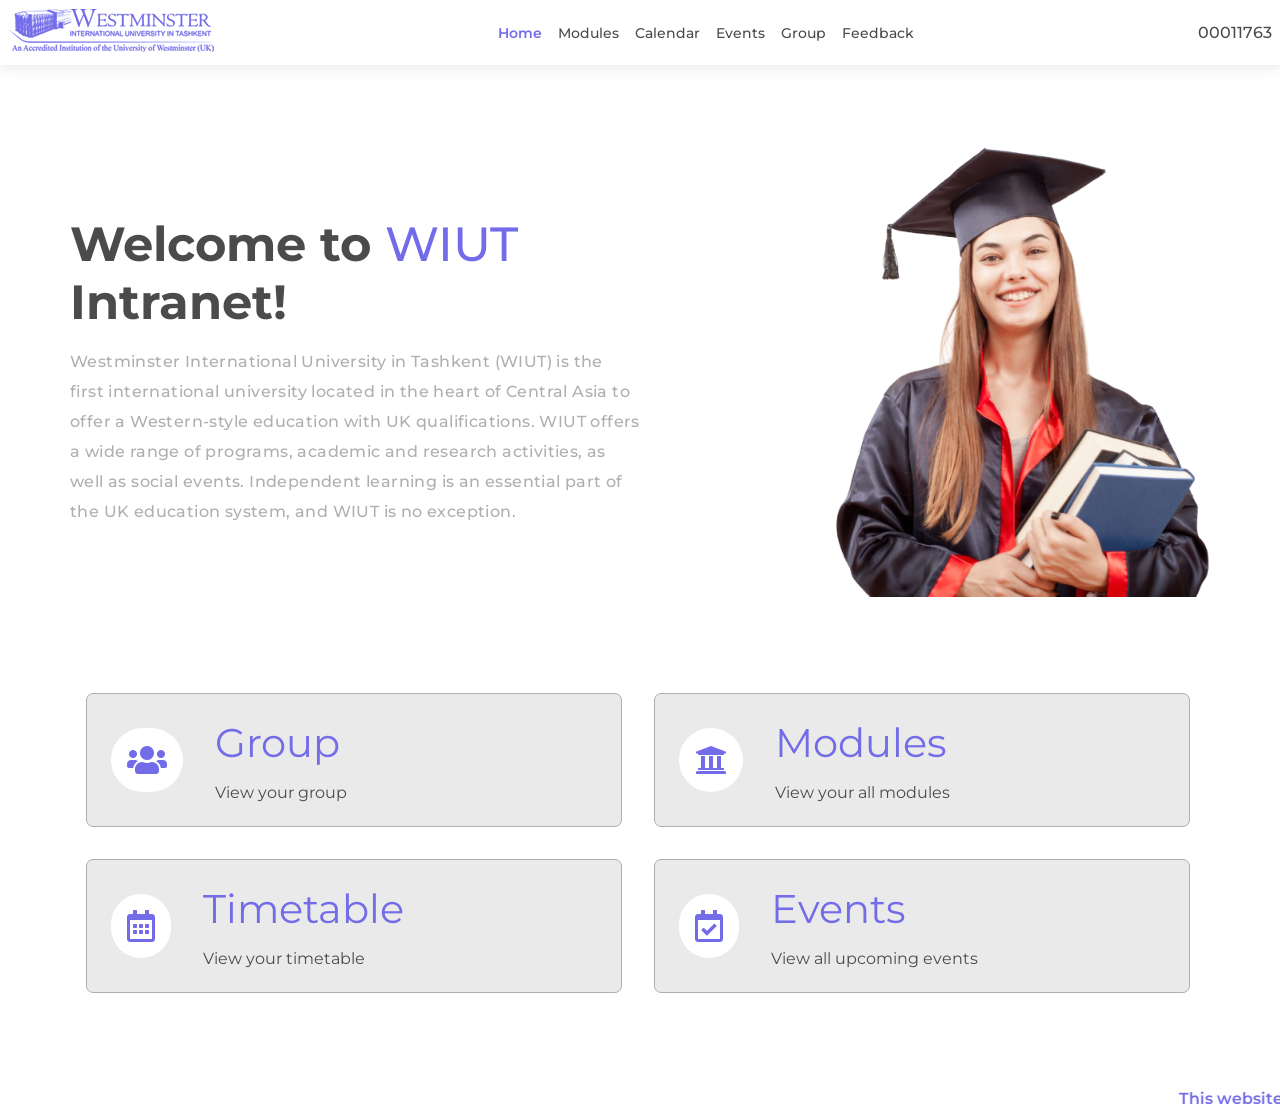
==== index.html @ d2c78ed9 "Group markup ready" ====
<!DOCTYPE html>
<html lang="en">
<head>
    <meta charset="UTF-8">
    <title>Welcome Page</title>
    <meta name="viewport" content="width=device-width, initial-scale=1.0">
    <!--Fonts-->
    <link rel="preconnect" href="https://fonts.gstatic.com">
    <link href="https://fonts.googleapis.com/css2?family=Montserrat:wght@400;500;600&display=swap" rel="stylesheet">
    <link rel="stylesheet" href="https://cdnjs.cloudflare.com/ajax/libs/font-awesome/5.15.1/css/all.min.css" integrity="sha512-+4zCK9k+qNFUR5X+cKL9EIR+ZOhtIloNl9GIKS57V1MyNsYpYcUrUeQc9vNfzsWfV28IaLL3i96P9sdNyeRssA==" crossorigin="anonymous" />
    <!--Stylesheets-->
    <link rel="stylesheet" href="css/main.css">
    <link rel="stylesheet" href="css/responsive.css">
</head>
<body>
<nav class="navbar" id="navBar">
    <a href="/" class="brand-logo">
        <img src="images/logo.png" alt="logo">
    </a>
    <ul class="nav">
        <li class="nav-item">
            <a href="index.html" class="nav-link active">Home</a>
        </li>
        <li class="nav-item">
            <a href="modules.html" class="nav-link">Modules</a>
        </li>
        <li class="nav-item">
            <a href="#" class="nav-link">Calendar</a>
        </li>
        <li class="nav-item">
            <a href="#" class="nav-link">Events</a>
        </li>
        <li class="nav-item">
            <a href="group.html" class="nav-link">Group</a>
        </li>
        <li class="nav-item">
            <a href="feedback.html" class="nav-link">Feedback</a>
        </li>
    </ul>
    <a href="#" class="user">
        00011763
    </a>
    <a href="javascript:void(0);" onclick="navResponsify()" class="nav-button">
        <i class="fas fa-bars"></i>
    </a>
</nav>

<div class="container">
    <section class="header">
        <div class="header-text">
            <h1>Welcome to
                <a href="http://wiut.uz" target="_blank" title="Westminster International University in Tashkent">WIUT</a>
                Intranet!
            </h1>
            <p>Westminster International University in Tashkent (WIUT) is the first international university located in the heart of Central Asia to offer a Western-style education with UK qualifications. WIUT offers a wide range of programs, academic and research activities, as well as social events. Independent learning is an essential part of the UK education system, and WIUT is no exception. </p>
        </div>
        <img src="images/header-image.png" class="header-image" alt="image">
    </section>
    <section class="blocks">
        <!--  News    -->
        <div class="block">
            <div class="block-icon">
                <i class="fas fa-users fa-2x"></i>
            </div>
            <div class="block-text">
                <h2 class="title"><a href="#">Group</a></h2>
                <p class="description">
                    View your group
                </p>
            </div>
        </div>
        <!--   Modules   -->
        <div class="block">
            <div class="block-icon">
                <i class="fas fa-university fa-2x"></i>
            </div>
            <div class="block-text">
                <h2 class="title"><a href="#">Modules</a></h2>
                <p class="description">
                    View your all modules
                </p>
            </div>
        </div>
        <!--   Timetable   -->
        <div class="block">
            <div class="block-icon">
                <i class="far fa-calendar-alt fa-2x"></i>
            </div>
            <div class="block-text">
                <h2 class="title"><a href="#">Timetable</a></h2>
                <p class="description">
                    View your timetable
                </p>
            </div>
        </div>
        <!--   Events   -->
        <div class="block">
            <div class="block-icon">
                <i class="far fa-calendar-check fa-2x"></i>
            </div>
            <div class="block-text">
                <h2 class="title"><a href="#">Events</a></h2>
                <p class="description">
                    View all upcoming events
                </p>
            </div>
        </div>
    </section>
</div>

<marquee bg-color="#736ce9" behavior="scroll" direction="left">This website was created to fulfill Web Technologies module's requirements and does not represent any actual company or service</marquee>

<script src="js/main.js"></script>
</body>
</html>
---- css/main.css ----
/** Colors */
* {
  margin: 0;
  padding: 0;
  -webkit-box-sizing: border-box;
          box-sizing: border-box;
}

html {
  font-size: 16px;
}

body {
  font-family: "Montserrat", sans-serif;
  color: #4b4b4b;
}

marquee {
  color: #736ce9;
  font-weight: 600;
}

a {
  text-decoration: none;
  color: #4b4b4b;
  font-weight: 500;
}
a:hover, a.active {
  font-weight: 600;
  color: #736CE9;
}

.navbar {
  padding: 0.5rem;
  display: -webkit-box;
  display: -ms-flexbox;
  display: flex;
  -webkit-box-pack: justify;
      -ms-flex-pack: justify;
          justify-content: space-between;
  -webkit-box-align: center;
      -ms-flex-align: center;
          align-items: center;
  overflow: hidden;
  -webkit-box-shadow: 3px 0 9px 0 #eaeaea, 0 0 20px 0 #eaeaea;
          box-shadow: 3px 0 9px 0 #eaeaea, 0 0 20px 0 #eaeaea;
}
.navbar ul.nav {
  list-style-type: none;
  display: -webkit-box;
  display: -ms-flexbox;
  display: flex;
  -webkit-box-pack: justify;
      -ms-flex-pack: justify;
          justify-content: space-between;
  -webkit-box-align: center;
      -ms-flex-align: center;
          align-items: center;
}
.navbar ul.nav li {
  display: inline;
}
.navbar ul.nav li a {
  display: block;
  padding: .5rem;
  font-size: 0.9rem;
}
.navbar .nav-button {
  display: none;
  padding: .5rem;
}

.container {
  padding-right: 15px;
  padding-left: 15px;
  margin-right: auto;
  margin-left: auto;
}

section {
  margin: 5rem 0;
}

h1 {
  font-size: 3rem;
}

h2 {
  font-size: 2.5rem;
}

section.header {
  display: -webkit-box;
  display: -ms-flexbox;
  display: flex;
  -webkit-box-pack: justify;
      -ms-flex-pack: justify;
          justify-content: space-between;
  -webkit-box-align: center;
      -ms-flex-align: center;
          align-items: center;
}
section.header a {
  color: #736CE9;
}
section.header .header-text {
  max-width: 50%;
}
section.header .header-text h1 {
  margin-bottom: 1rem;
}
section.header .header-text p {
  margin-top: 1rem;
  color: #afafaf;
  letter-spacing: .4px;
  line-height: 30px;
  font-weight: 500;
}
section.header .header-image {
  width: 100%;
  max-width: 376px;
  height: auto;
}

.block {
  background-color: #eaeaea;
  border-radius: 7px;
  border: 1px solid #afafaf;
  padding: 1.5rem;
  margin: 1rem;
}

.feedback .block {
  display: none;
}

.block.success {
  background-color: #5cb85c;
  border-color: green;
  color: white;
  margin: 1rem 0;
  display: block;
}

.block.danger {
  background-color: #d9534f;
  border-color: darkred;
  color: white;
  margin: 1rem 0;
  display: block;
}

section.blocks {
  display: -webkit-box;
  display: -ms-flexbox;
  display: flex;
  -ms-flex-wrap: wrap;
      flex-wrap: wrap;
}
section.blocks .block {
  -webkit-box-flex: 0;
      -ms-flex: 0 47%;
          flex: 0 47%;
  display: -webkit-box;
  display: -ms-flexbox;
  display: flex;
  -webkit-box-pack: start;
      -ms-flex-pack: start;
          justify-content: flex-start;
  -webkit-box-align: center;
      -ms-flex-align: center;
          align-items: center;
}
section.blocks .block .block-icon {
  background-color: #fff;
  padding: 1rem;
  color: #736CE9;
  border-radius: 100px;
  margin-right: 2rem;
}
section.blocks .block .block-text .title {
  margin-bottom: 1rem;
}
section.blocks .block .block-text .title a {
  font-weight: 400;
  color: #736CE9;
}
section.blocks .block .block-text .title a:hover {
  font-weight: 600;
}

section.feedback {
  margin-top: 2rem;
}
section.feedback form {
  margin-top: 2rem;
}

.form-group {
  margin-bottom: 1.5rem;
}

p.message {
  font-size: .8rem;
  margin-left: .5rem;
  color: #d9534f;
  display: none;
}

button[type=submit] {
  background-color: white;
  border: 2px solid #736CE9;
  color: #736CE9;
  font-weight: 600;
  font-size: 1rem;
  font-family: "Montserrat", sans-serif;
  border-radius: 5px;
  padding: 1rem 2rem;
  text-decoration: none;
  margin: 4px 2px;
  cursor: pointer;
  -webkit-transition: 0.5s;
  transition: 0.5s;
  outline: none;
}
button[type=submit]:hover {
  background-color: #736CE9;
  color: white;
}

input[type=text], input[type=text]:visited {
  width: 100%;
  padding: 12px 20px;
  margin: 8px 0;
  -webkit-box-sizing: border-box;
          box-sizing: border-box;
  border: 2px solid #ccc;
  border-radius: 5px;
  -webkit-transition: 0.5s;
  transition: 0.5s;
  outline: none;
  font-size: 1rem;
  font-family: "Montserrat", sans-serif;
  color: #2e2e2e;
}

textarea {
  width: 100%;
  height: 150px;
  padding: 12px 20px;
  -webkit-box-sizing: border-box;
          box-sizing: border-box;
  border: 2px solid #ccc;
  border-radius: 5px;
  resize: none;
  font-family: "Montserrat", sans-serif;
  font-size: 1rem;
  -webkit-transition: 0.5s;
  transition: 0.5s;
  outline: none;
  color: #2e2e2e;
}

select {
  width: 100%;
  padding: 16px 20px;
  margin: 8px 0;
  border: 2px solid #ccc;
  border-radius: 5px;
  font-family: "Montserrat", sans-serif;
  font-size: 1rem;
  -webkit-transition: 0.5s;
  transition: 0.5s;
  outline: none;
  color: #2e2e2e;
}

input[type=text]:focus, textarea:focus, select:focus {
  border: 2px solid #736CE9;
}

section.modules h2.caption {
  text-align: center;
}
section.modules .block {
  background-color: #736CE9;
}
section.modules .block:hover {
  background-color: #5e56e6;
}
section.modules .block h3.title {
  text-transform: uppercase;
}
section.modules .block h3.code {
  color: #afafaf;
}
section.modules .block h3 {
  margin-bottom: 1rem;
  color: white;
}
section.modules .block h3 span {
  font-weight: 400;
}

section.group table {
  border-collapse: collapse;
  width: 100%;
}
section.group th, section.group td {
  padding: 8px;
  text-align: left;
  border-bottom: 1px solid #eaeaea;
  height: 3.5rem;
}
section.group th, section.group tr:hover {
  background-color: #f5f5f5;
  cursor: pointer;
}

/*# sourceMappingURL=main.css.map */
---- css/responsive.css ----
/* Adjusting container for different screen sizes */
@media (min-width: 768px) {
    .container {
        width: 750px;
        padding: 0 15px;
    }
}
@media (min-width: 992px) {
    .container {
        width: 970px;
    }
}

@media (min-width: 1200px) {
    .container {
        width: 1170px;
    }
}

@media screen and (max-width: 1200px) {
    section.blocks  .block {
        flex: 0 46.5%;
    }
}
@media screen and (max-width: 992px) {
    section.blocks .block {
        flex: 0 45%;
    }
}
@media screen and (max-width: 768px) {
    section.blocks .block {
        flex: 0 99%;
    }
}

/* Making navigation bar responsive */
@media screen and (max-width: 992px) {
    .navbar :not(:first-child) {
        display: none;
    }
    .navbar ul.nav {display: none;}
    .navbar a.nav-button {
        display: block;
    }
}

@media screen and (max-width: 992px) {
    .navbar.responsive {
        position: relative;
        flex-direction: column;
    }
    .navbar.responsive .nav-button {
        position: absolute;
        top: 0;
        right: 0;
     }
    .navbar.responsive .brand-logo {
        display: block;
    }

    .navbar.responsive ul.nav {
        display: flex;
        flex-wrap: wrap;
        align-items: center;
    }
    .navbar.responsive ul.nav li {
        display: block;
        width: 100%;
        text-align: center;
    }
    .navbar.responsive a.user {
        display: block;
        margin-top: 2rem;
    }

}

/* Making the first section Responsive */
@media screen and (max-width: 992px) {
    section.header {
        flex-direction: column-reverse;
    }

    section.header .header-text, .header-image {
        max-width: 80%;
        width: 100%;
        text-align: center;
    }

    section.header .header-text {
        margin-top: 2rem;
    }
}
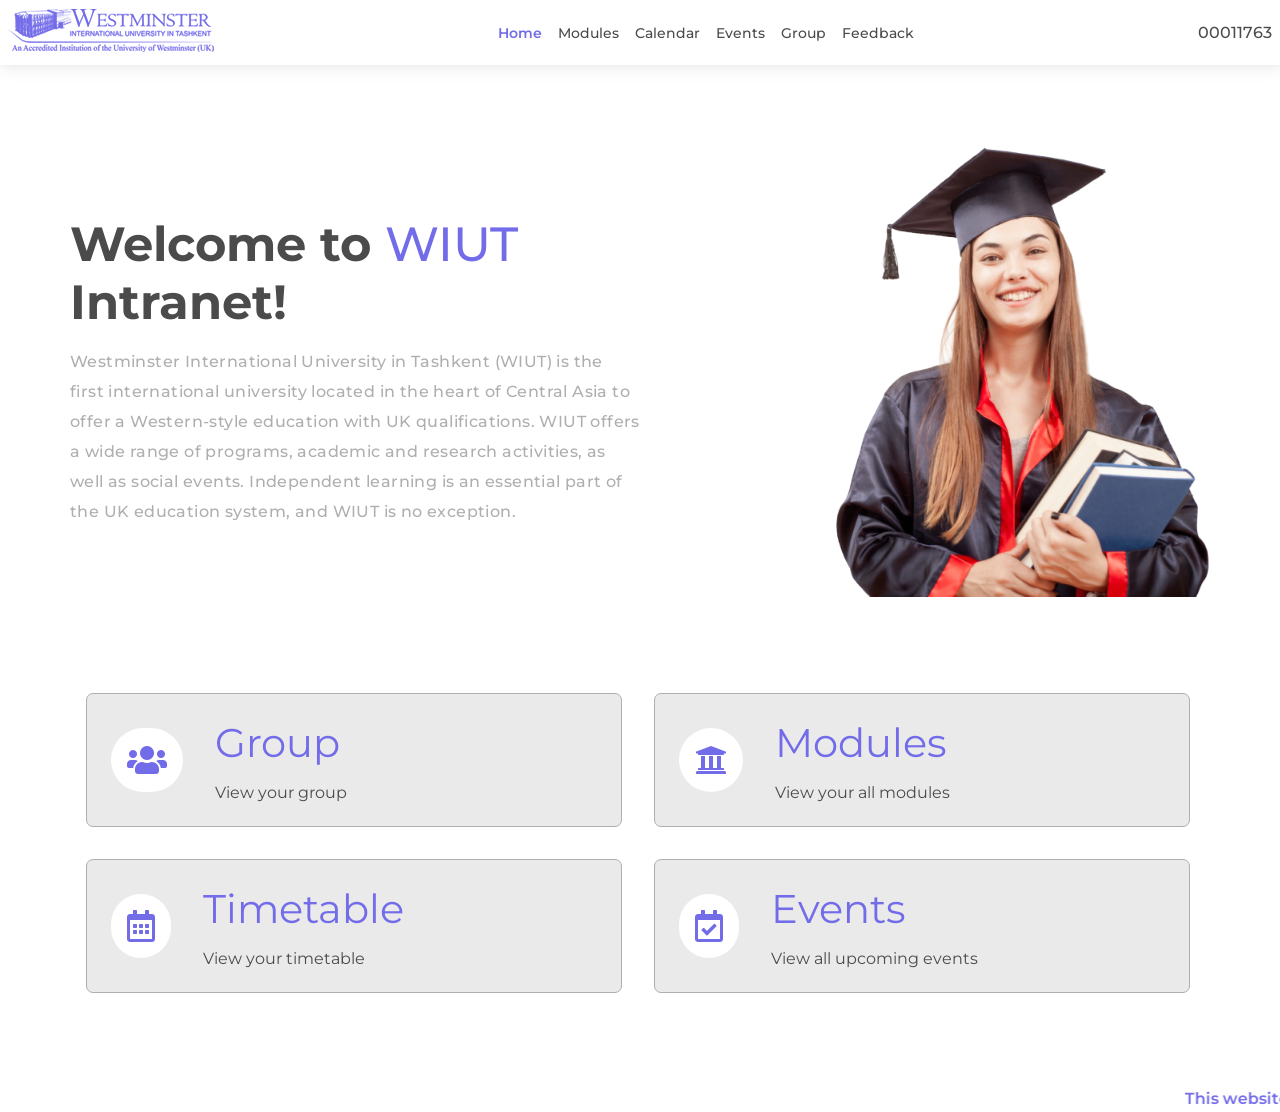
==== commit cf03e901: "Group student generator + Report Download" ====
--- a/index.html
+++ b/index.html
@@ -37,7 +37,7 @@
             <a href="feedback.html" class="nav-link">Feedback</a>
         </li>
     </ul>
-    <a href="#" class="user">
+    <a href="javascript:void(0);" onclick="downloadReport()" class="user" title="Click to download the Report">
         00011763
     </a>
     <a href="javascript:void(0);" onclick="navResponsify()" class="nav-button">
@@ -57,13 +57,13 @@
         <img src="images/header-image.png" class="header-image" alt="image">
     </section>
     <section class="blocks">
-        <!--  News    -->
+        <!--  Group    -->
         <div class="block">
             <div class="block-icon">
                 <i class="fas fa-users fa-2x"></i>
             </div>
             <div class="block-text">
-                <h2 class="title"><a href="#">Group</a></h2>
+                <h2 class="title"><a href="group.html">Group</a></h2>
                 <p class="description">
                     View your group
                 </p>
@@ -75,7 +75,7 @@
                 <i class="fas fa-university fa-2x"></i>
             </div>
             <div class="block-text">
-                <h2 class="title"><a href="#">Modules</a></h2>
+                <h2 class="title"><a href="modules.html">Modules</a></h2>
                 <p class="description">
                     View your all modules
                 </p>
--- a/css/main.css
+++ b/css/main.css
@@ -302,6 +302,19 @@
   font-weight: 400;
 }
 
+section.group {
+  margin-top: 2rem;
+}
+section.group .details {
+  margin-bottom: 2rem;
+}
+section.group h3 {
+  margin-bottom: 1rem;
+  color: #2e2e2e;
+}
+section.group h3 span {
+  font-weight: 400;
+}
 section.group table {
   border-collapse: collapse;
   width: 100%;
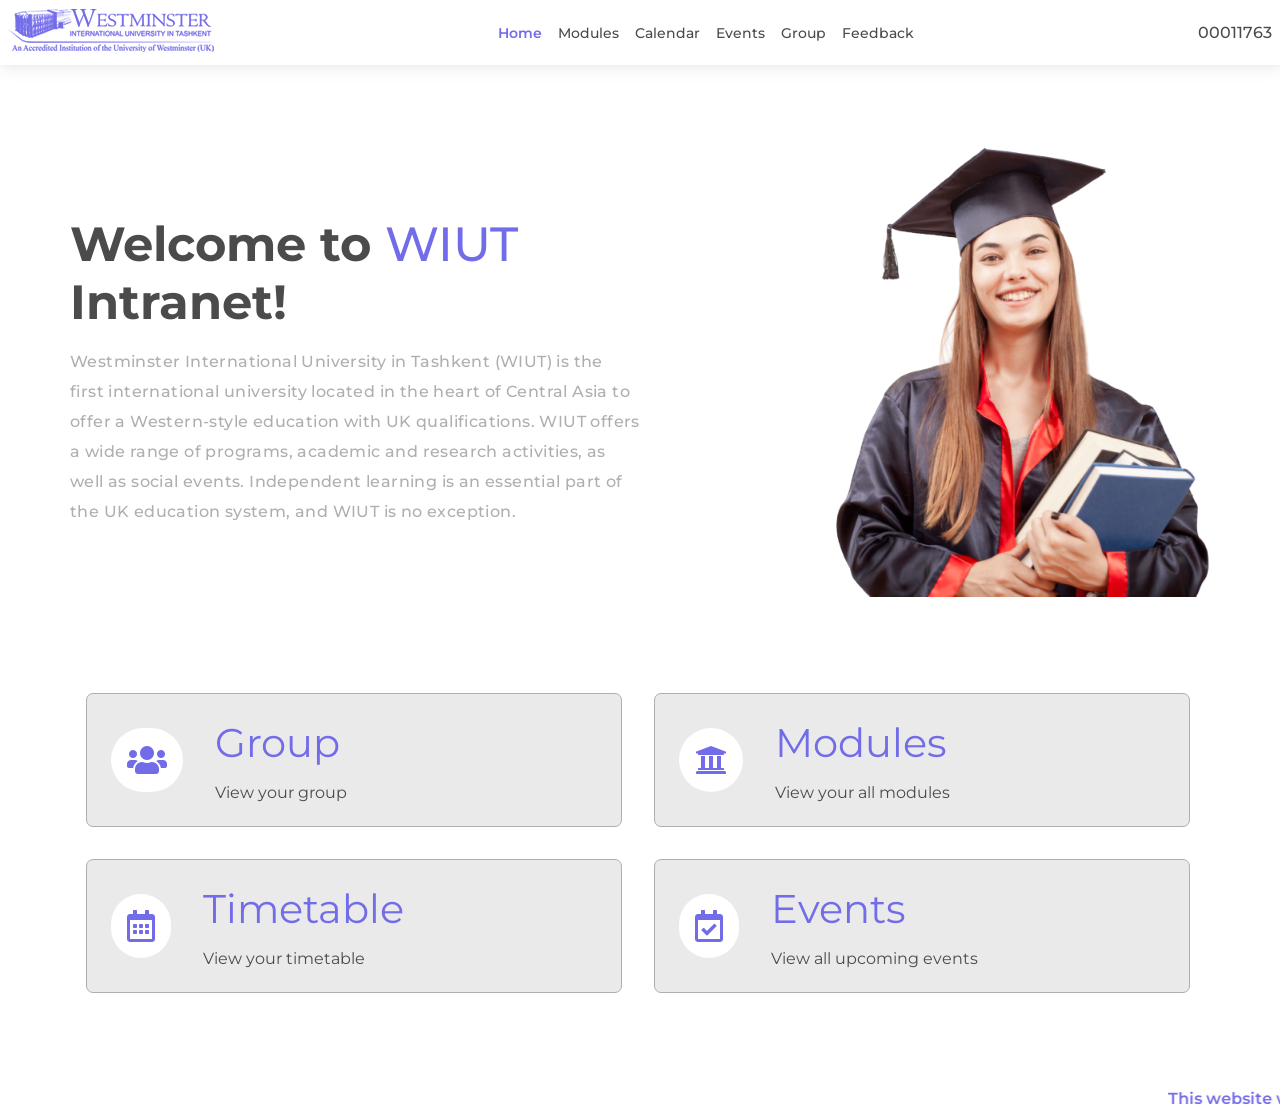
==== commit 04fe0216: "index marquee change" ====
--- a/index.html
+++ b/index.html
@@ -108,7 +108,7 @@
     </section>
 </div>
 
-<marquee bg-color="#736ce9" behavior="scroll" direction="left">This website was created to fulfill Web Technologies module's requirements and does not represent any actual company or service</marquee>
+<marquee bg-color="#736ce9" behavior="scroll" direction="left">This website was created to fulfill Web Technology module's requirements and does not represent any actual company or service</marquee>
 
 <script src="js/main.js"></script>
 </body>
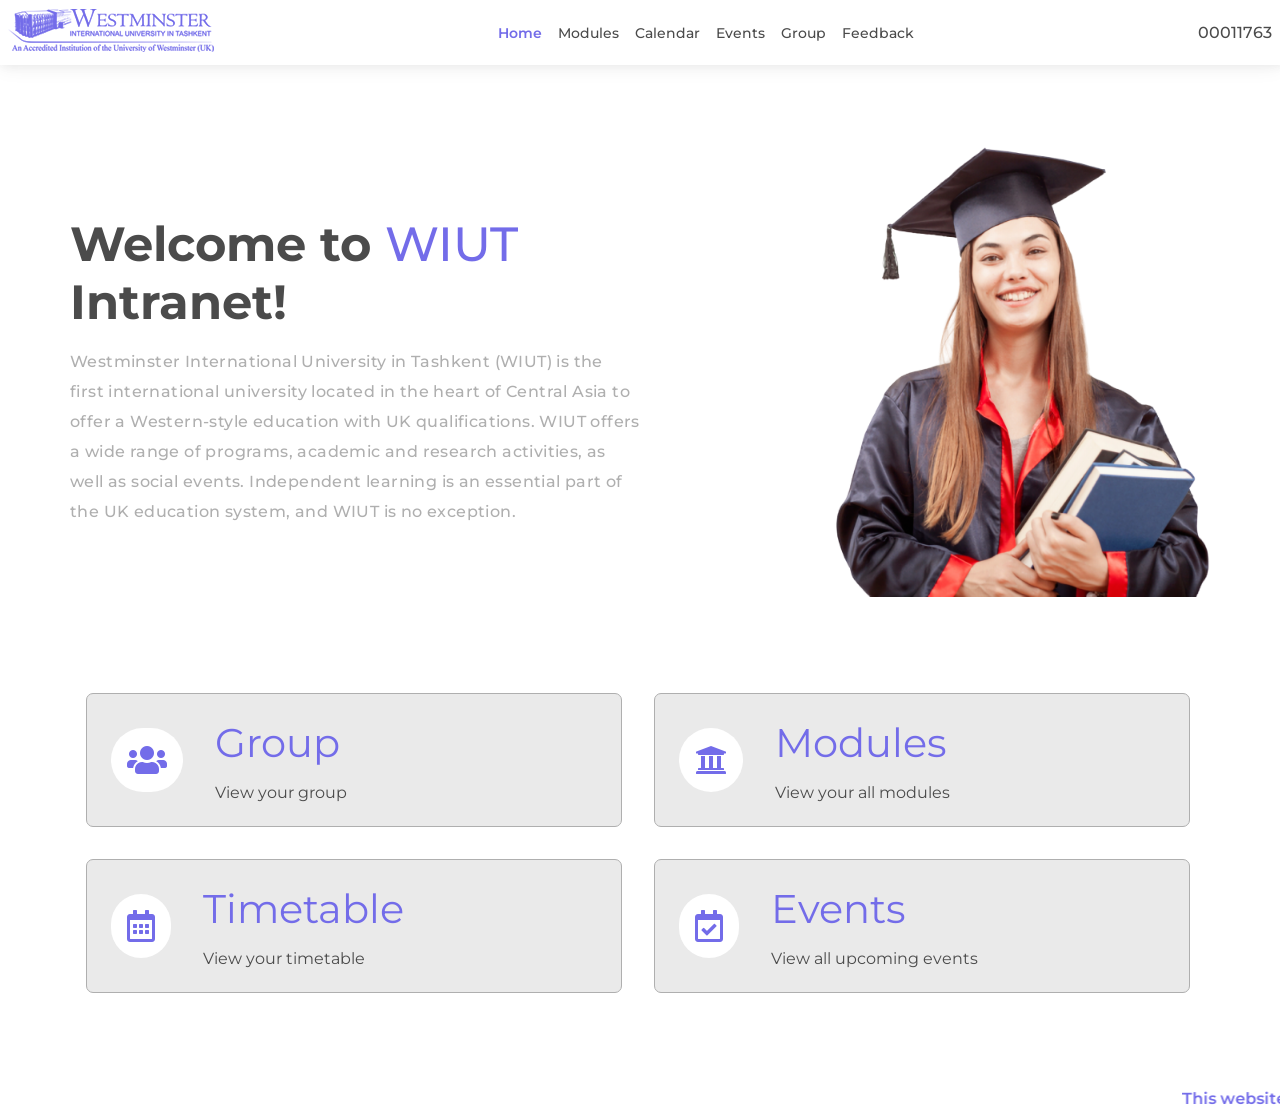
==== commit c8aa0ee8: "Event markup ready" ====
--- a/index.html
+++ b/index.html
@@ -28,7 +28,7 @@
             <a href="#" class="nav-link">Calendar</a>
         </li>
         <li class="nav-item">
-            <a href="#" class="nav-link">Events</a>
+            <a href="events.html" class="nav-link">Events</a>
         </li>
         <li class="nav-item">
             <a href="group.html" class="nav-link">Group</a>
--- a/css/main.css
+++ b/css/main.css
@@ -87,6 +87,18 @@
 
 h2 {
   font-size: 2.5rem;
+}
+
+h3 {
+  font-size: 2rem;
+}
+
+h4 {
+  font-size: 1.5rem;
+}
+
+h5 {
+  font-size: 1rem;
 }
 
 section.header {
@@ -330,4 +342,26 @@
   cursor: pointer;
 }
 
+/* even */
+section.events .event {
+  display: -webkit-box;
+  display: -ms-flexbox;
+  display: flex;
+  -webkit-box-align: center;
+      -ms-flex-align: center;
+          align-items: center;
+  background-color: #ab7cf2;
+  color: #ffffff;
+}
+section.events .event .date {
+  margin-right: 2rem;
+  text-align: center;
+  padding: 2rem;
+  border-radius: 100px;
+  background-color: #874bf2;
+}
+section.events .event .text h3 {
+  margin-bottom: 1rem;
+}
+
 /*# sourceMappingURL=main.css.map */
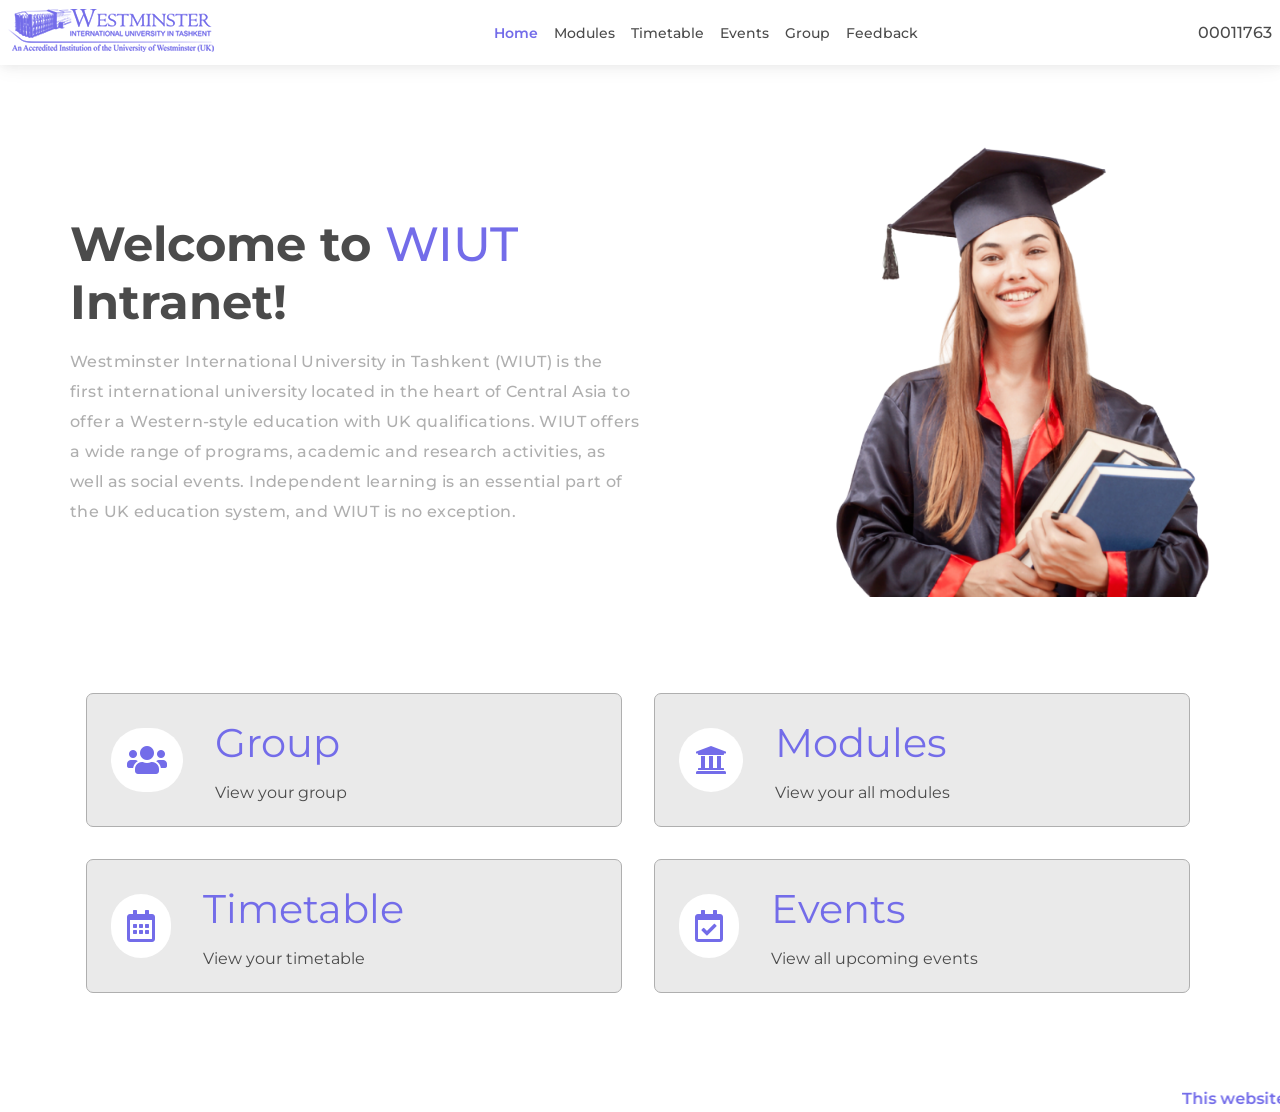
==== commit 2643e490: "Linkn modifications" ====
--- a/index.html
+++ b/index.html
@@ -11,6 +11,7 @@
     <!--Stylesheets-->
     <link rel="stylesheet" href="css/main.css">
     <link rel="stylesheet" href="css/responsive.css">
+    <link rel="shortcut icon" type="image/jpg" href="favicon.ico"/>
 </head>
 <body>
 <nav class="navbar" id="navBar">
@@ -25,7 +26,7 @@
             <a href="modules.html" class="nav-link">Modules</a>
         </li>
         <li class="nav-item">
-            <a href="#" class="nav-link">Calendar</a>
+            <a href="timetable.html" class="nav-link">Timetable</a>
         </li>
         <li class="nav-item">
             <a href="events.html" class="nav-link">Events</a>
@@ -87,7 +88,7 @@
                 <i class="far fa-calendar-alt fa-2x"></i>
             </div>
             <div class="block-text">
-                <h2 class="title"><a href="#">Timetable</a></h2>
+                <h2 class="title"><a href="timetable.html">Timetable</a></h2>
                 <p class="description">
                     View your timetable
                 </p>
@@ -99,7 +100,7 @@
                 <i class="far fa-calendar-check fa-2x"></i>
             </div>
             <div class="block-text">
-                <h2 class="title"><a href="#">Events</a></h2>
+                <h2 class="title"><a href="events.html">Events</a></h2>
                 <p class="description">
                     View all upcoming events
                 </p>
--- a/css/main.css
+++ b/css/main.css
@@ -309,6 +309,7 @@
 section.modules .block h3 {
   margin-bottom: 1rem;
   color: white;
+  font-size: 1.5rem;
 }
 section.modules .block h3 span {
   font-weight: 400;
@@ -320,11 +321,11 @@
 section.group .details {
   margin-bottom: 2rem;
 }
-section.group h3 {
+section.group h4 {
   margin-bottom: 1rem;
   color: #2e2e2e;
 }
-section.group h3 span {
+section.group h4 span {
   font-weight: 400;
 }
 section.group table {
@@ -342,7 +343,7 @@
   cursor: pointer;
 }
 
-/* even */
+/* event colors */
 section.events .event {
   display: -webkit-box;
   display: -ms-flexbox;
@@ -364,4 +365,6 @@
   margin-bottom: 1rem;
 }
 
-/*# sourceMappingURL=main.css.map */+section.events .block h3 {
+  text-align: center !important;
+}
--- a/css/responsive.css
+++ b/css/responsive.css
@@ -24,15 +24,21 @@
 }
 @media screen and (max-width: 992px) {
     section.blocks .block {
-        flex: 0 45%;
-    }
-}
-@media screen and (max-width: 768px) {
-    section.blocks .block {
         flex: 0 99%;
     }
 }
 
+@media screen and (max-width: 664px) {
+    section.events .event {
+        flex-direction: column;
+    }
+    section.events .event .date {
+        margin-bottom: 2rem;
+    }
+    section.events .event .text p {
+        text-align: center;
+    }
+}
 /* Making navigation bar responsive */
 @media screen and (max-width: 992px) {
     .navbar :not(:first-child) {
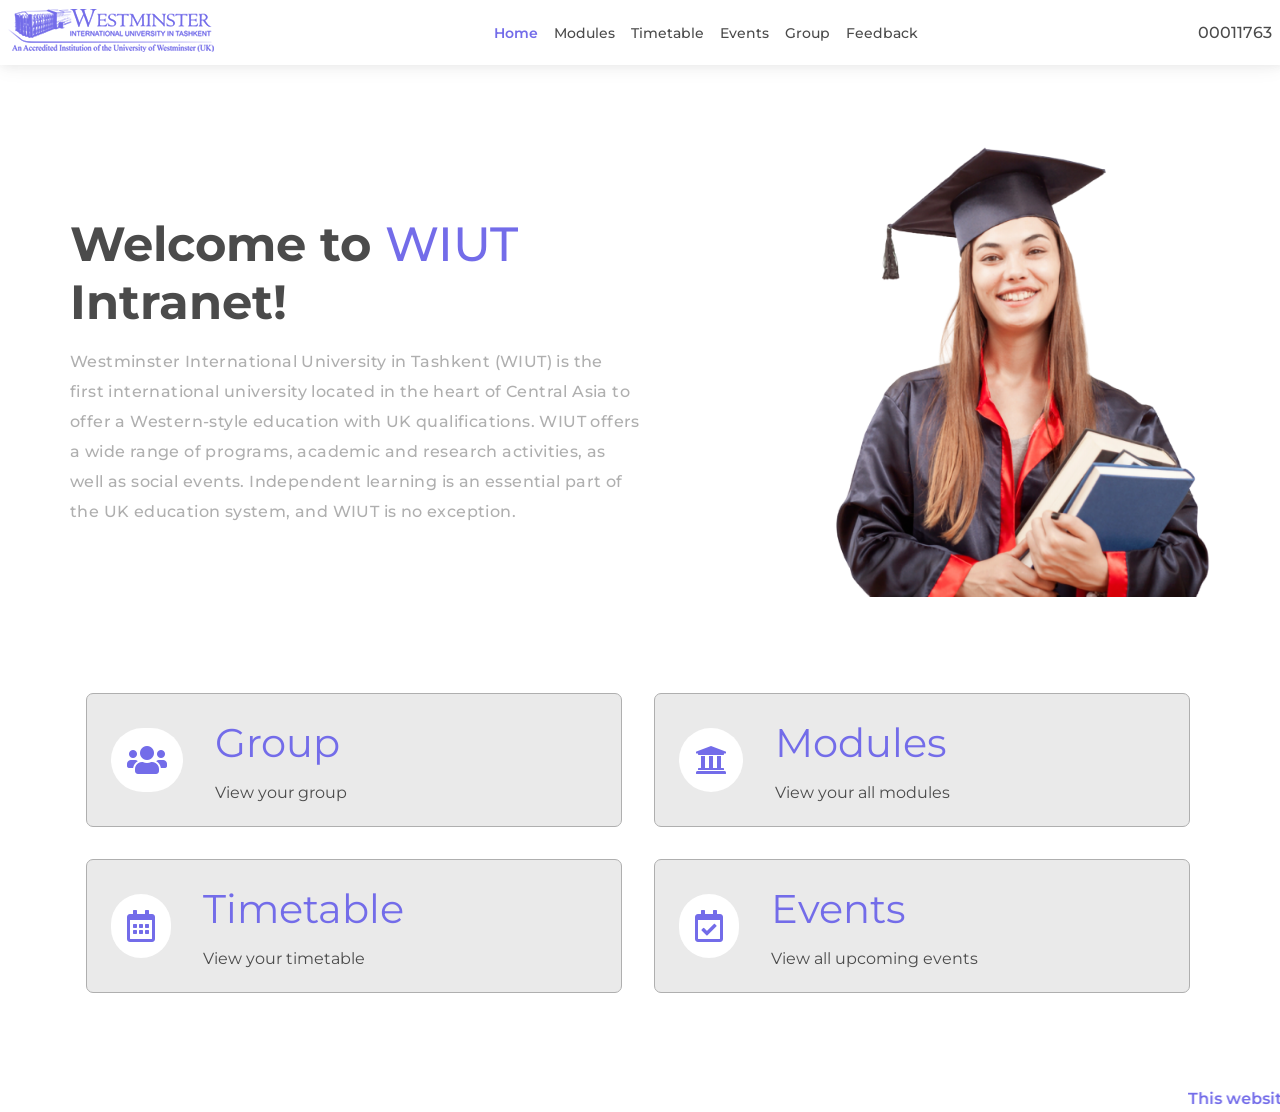
==== commit d91d9b30: "Attach Example pdf file" ====
--- a/index.html
+++ b/index.html
@@ -3,6 +3,7 @@
 <head>
     <meta charset="UTF-8">
     <title>Welcome Page</title>
+    <!--    -->
     <meta name="viewport" content="width=device-width, initial-scale=1.0">
     <!--Fonts-->
     <link rel="preconnect" href="https://fonts.gstatic.com">
--- a/css/main.css
+++ b/css/main.css
@@ -365,6 +365,25 @@
   margin-bottom: 1rem;
 }
 
+section.timetable table {
+  border-collapse: collapse;
+  width: 100%;
+}
+section.timetable th, section.timetable td {
+  padding: 8px;
+  text-align: center;
+  border: 1px solid #eaeaea;
+  height: 3.5rem;
+  text-wrap: normal;
+}
+section.timetable th, section.timetable td:hover {
+  background-color: #f5f5f5;
+  cursor: pointer;
+}
+section.timetable td.class {
+  background-color: #b792f7;
+}
+
 section.events .block h3 {
   text-align: center !important;
 }
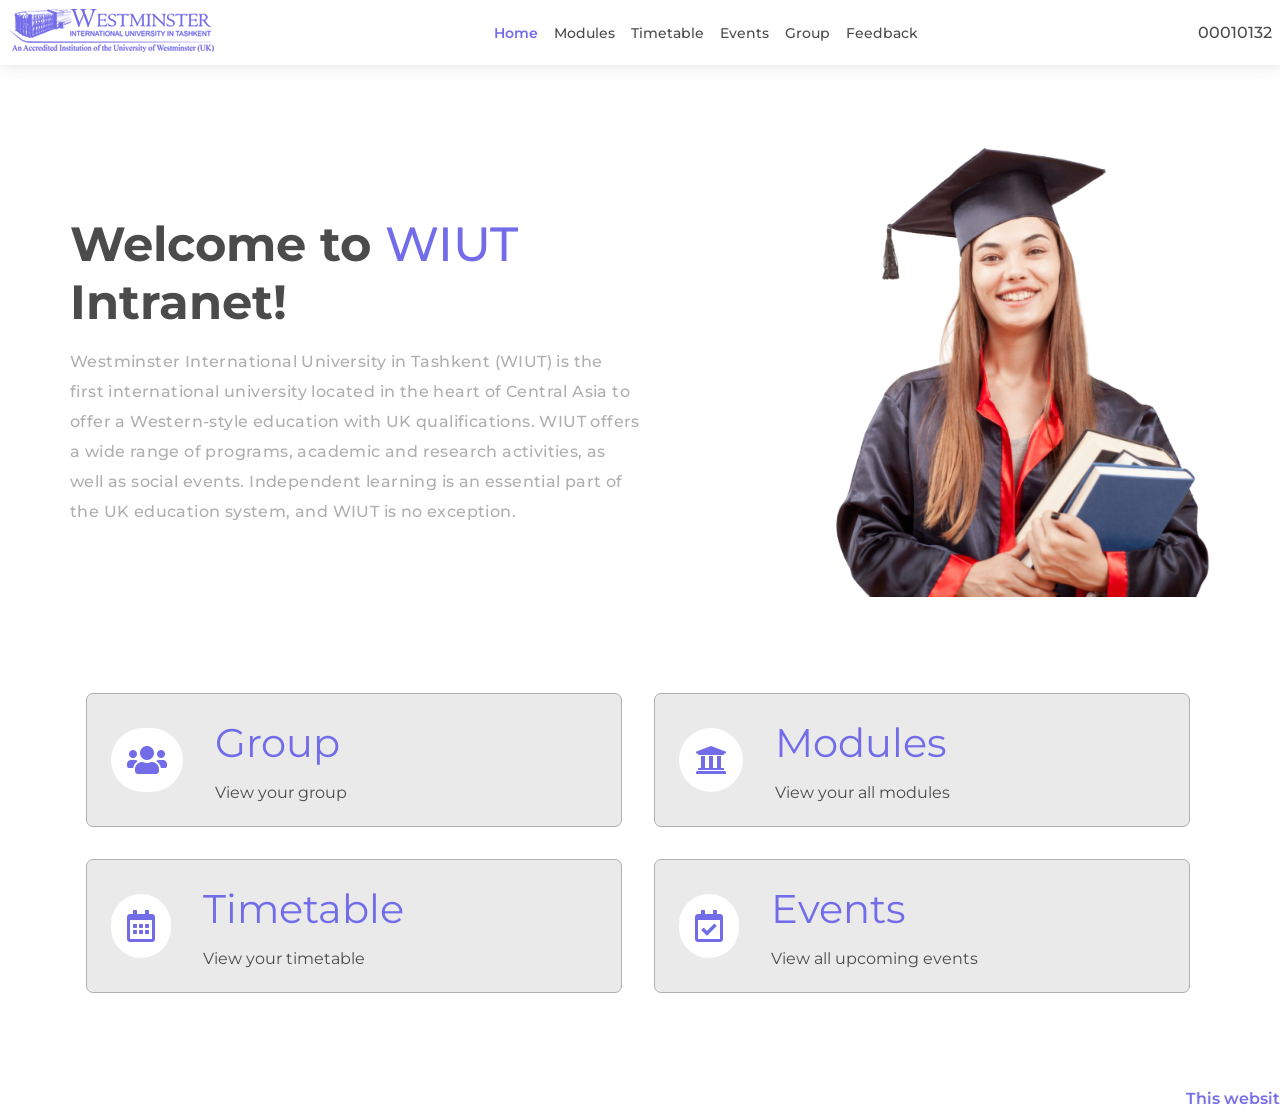
==== commit 03f053d3: "Commented" ====
--- a/index.html
+++ b/index.html
@@ -3,22 +3,27 @@
 <head>
     <meta charset="UTF-8">
     <title>Welcome Page</title>
-    <!--    -->
+    <!--  Responsive sizes  -->
     <meta name="viewport" content="width=device-width, initial-scale=1.0">
-    <!--Fonts-->
+    <!--  Fonts  -->
     <link rel="preconnect" href="https://fonts.gstatic.com">
     <link href="https://fonts.googleapis.com/css2?family=Montserrat:wght@400;500;600&display=swap" rel="stylesheet">
+    <!--  Icons   -->
     <link rel="stylesheet" href="https://cdnjs.cloudflare.com/ajax/libs/font-awesome/5.15.1/css/all.min.css" integrity="sha512-+4zCK9k+qNFUR5X+cKL9EIR+ZOhtIloNl9GIKS57V1MyNsYpYcUrUeQc9vNfzsWfV28IaLL3i96P9sdNyeRssA==" crossorigin="anonymous" />
-    <!--Stylesheets-->
+    <!--  Stylesheets  -->
     <link rel="stylesheet" href="css/main.css">
     <link rel="stylesheet" href="css/responsive.css">
+    <!--  Favicon  -->
     <link rel="shortcut icon" type="image/jpg" href="favicon.ico"/>
 </head>
 <body>
+<!-- Navigation Bar -->
 <nav class="navbar" id="navBar">
+    <!--  Logo on Navigation Bar  -->
     <a href="/" class="brand-logo">
         <img src="images/logo.png" alt="logo">
     </a>
+    <!--  Links  -->
     <ul class="nav">
         <li class="nav-item">
             <a href="index.html" class="nav-link active">Home</a>
@@ -39,15 +44,18 @@
             <a href="feedback.html" class="nav-link">Feedback</a>
         </li>
     </ul>
+    <!--  ID Number of the Student (By Clicking it, user can download the Report)  -->
     <a href="javascript:void(0);" onclick="downloadReport()" class="user" title="Click to download the Report">
-        00011763
+        00010132
     </a>
+    <!--  "Hamburger" button for the Navigation Bar in small sizes  -->
     <a href="javascript:void(0);" onclick="navResponsify()" class="nav-button">
         <i class="fas fa-bars"></i>
     </a>
 </nav>
-
+<!-- Container Makes the Markup Responsive in Different Screen Sizes -->
 <div class="container">
+    <!--  First Section with Welcome Content  -->
     <section class="header">
         <div class="header-text">
             <h1>Welcome to
@@ -58,6 +66,7 @@
         </div>
         <img src="images/header-image.png" class="header-image" alt="image">
     </section>
+    <!--  Blocks with links to Pages  -->
     <section class="blocks">
         <!--  Group    -->
         <div class="block">
@@ -109,9 +118,9 @@
         </div>
     </section>
 </div>
-
-<marquee bg-color="#736ce9" behavior="scroll" direction="left">This website was created to fulfill Web Technology module's requirements and does not represent any actual company or service</marquee>
-
+<!-- Moving text (as it was mentioned in CW description) message for information -->
+<marquee bg-color="#736ce9" behavior="scroll" direction="left">This website was created to fulfill Web Technology module's requirements and does not represent any actual company or service.</marquee>
+<!-- Main JavaScript file -->
 <script src="js/main.js"></script>
 </body>
 </html>
--- a/css/main.css
+++ b/css/main.css
@@ -1,4 +1,3 @@
-/** Colors */
 * {
   margin: 0;
   padding: 0;
@@ -30,6 +29,7 @@
   color: #736CE9;
 }
 
+/*Navigation Bar Settings*/
 .navbar {
   padding: 0.5rem;
   display: -webkit-box;
@@ -70,6 +70,7 @@
   padding: .5rem;
 }
 
+/* Container Settings */
 .container {
   padding-right: 15px;
   padding-left: 15px;
@@ -77,6 +78,7 @@
   margin-left: auto;
 }
 
+/* Default Settings */
 section {
   margin: 5rem 0;
 }
@@ -101,6 +103,7 @@
   font-size: 1rem;
 }
 
+/* Welcome section Settings */
 section.header {
   display: -webkit-box;
   display: -ms-flexbox;
@@ -134,6 +137,7 @@
   height: auto;
 }
 
+/* Default Panel Box */
 .block {
   background-color: #eaeaea;
   border-radius: 7px;
@@ -162,6 +166,7 @@
   display: block;
 }
 
+/* Link Blocks */
 section.blocks {
   display: -webkit-box;
   display: -ms-flexbox;
@@ -201,6 +206,7 @@
   font-weight: 600;
 }
 
+/* Feedback */
 section.feedback {
   margin-top: 2rem;
 }
@@ -219,6 +225,7 @@
   display: none;
 }
 
+/* Form Settings */
 button[type=submit] {
   background-color: white;
   border: 2px solid #736CE9;
@@ -291,6 +298,8 @@
   border: 2px solid #736CE9;
 }
 
+/* Form Settings End */
+/* Modules */
 section.modules h2.caption {
   text-align: center;
 }
